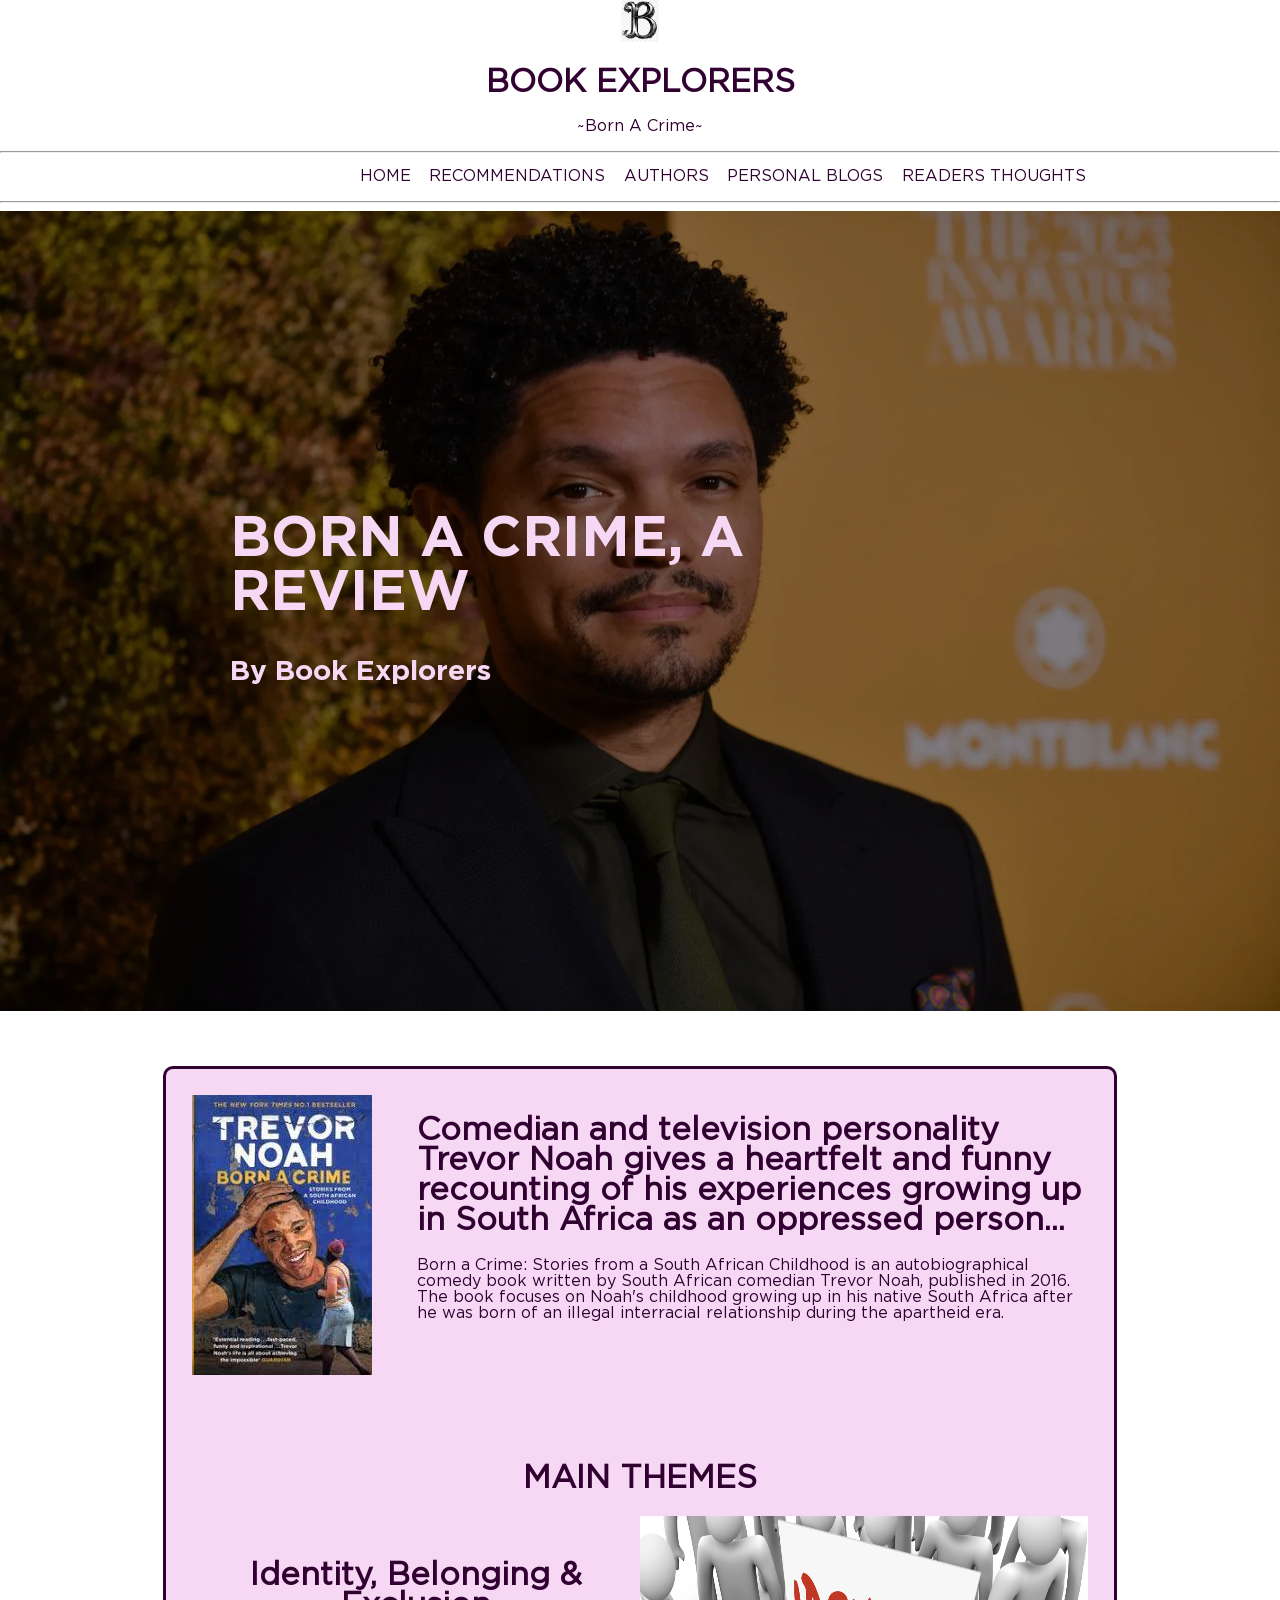
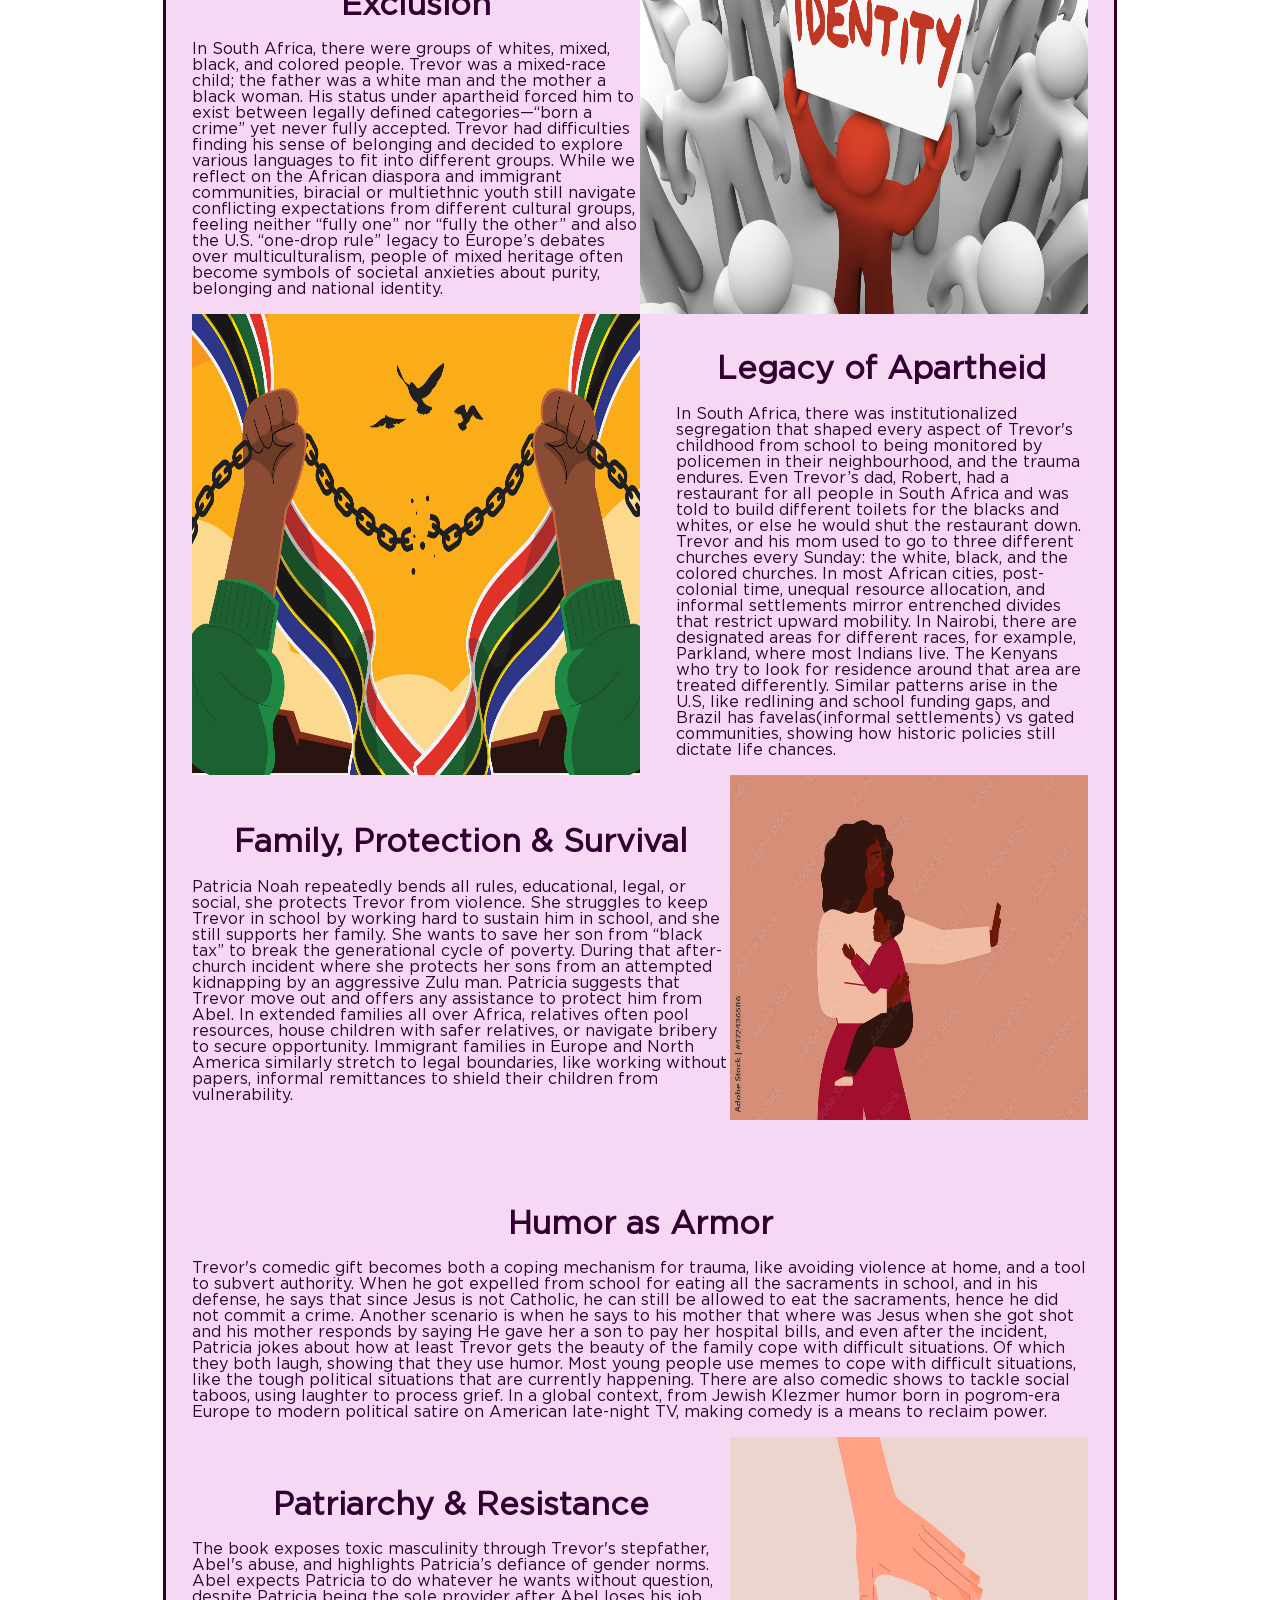
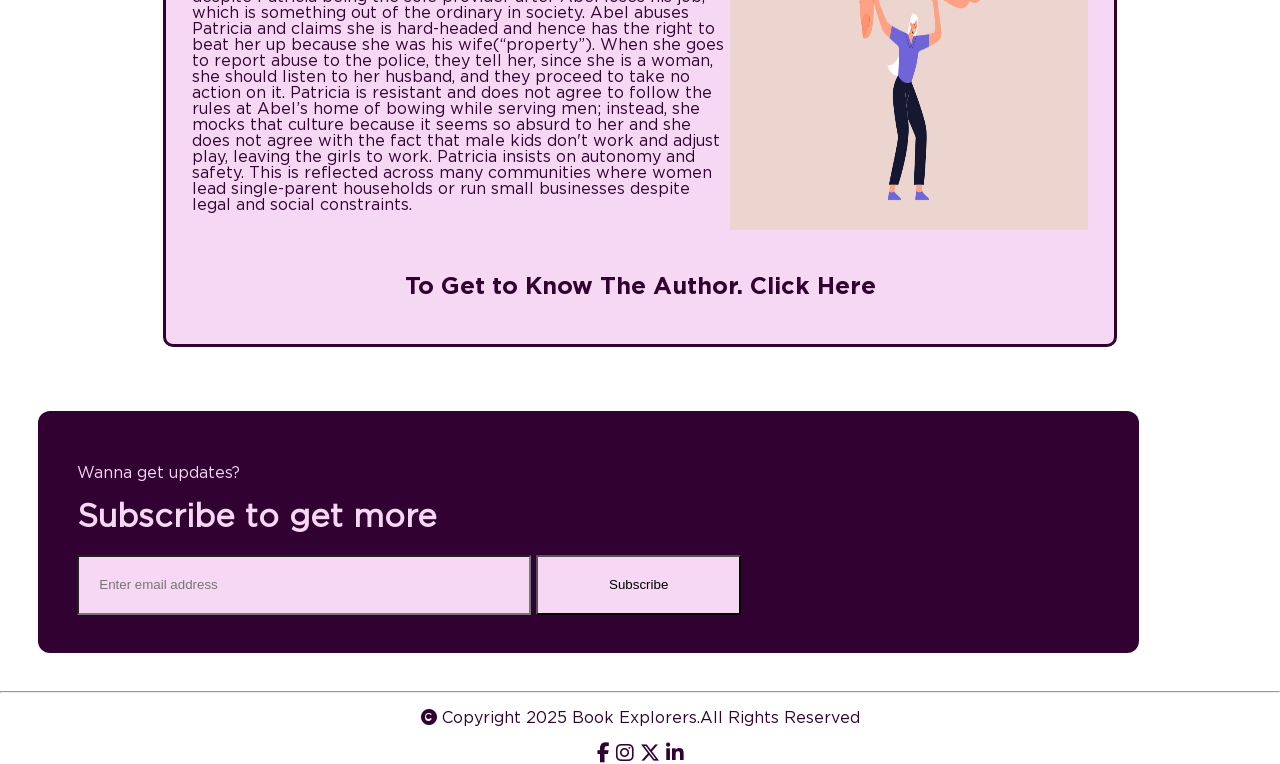
==== bornacrime.html @ 813f9c61 "created more files and added content" ====
<!DOCTYPE html>
<html lang="en">
<head>
    <meta charset="UTF-8">
    <meta name="viewport" content="width=device-width, initial-scale=1.0">
    <title>BORN A CRIME</title>
    <link rel="stylesheet" href="bornacrime.css">
    <link rel="stylesheet" href="https://cdnjs.cloudflare.com/ajax/libs/font-awesome/6.7.2/css/all.min.css">
    <link rel="icon" type="image/x-icon" href="images/imageslogo.jpeg">
</head>
<body>
    <div class="born_review">
        <div class="title">
          <img src="images/imageslogo.jpeg" alt="" id="logo">
          <h1>BOOK EXPLORERS</h1>
         <p>~Born A Crime~</p>
        </div>
          <nav class="nav_bar">
              <hr>
              <ul class="options">
                  <li><a href="">HOME</a></li>
                  <li><a href="index.html">RECOMMENDATIONS</a></li>
                  <li><a href="">AUTHORS</a></li>
                  <li><a href="child.html">PERSONAL BLOGS</a></li>
                  <li><a href="">READERS THOUGHTS</a></li>
              </ul>
              <hr>
          </nav>
          <div class="blog">
            <img src="images/trevor-noah-fortnite.webp" alt="" id="noah">
          <div class="words">
        <h1>BORN A CRIME, A REVIEW</h1>
        <p>By Book Explorers</p>
        </div>
        <div class="article">
            <div class="top">
        <img src="images/downloadbornacrime.jpeg" alt="" id="bornacrime">
        <div class="about">
            <h1>Comedian and television personality Trevor Noah gives a heartfelt and funny recounting of his experiences growing up in South Africa as an oppressed person...</h1>
                <p>Born a Crime: Stories from a South African Childhood is an autobiographical comedy book written by South African comedian Trevor Noah, published in 2016. The book focuses on Noah's childhood growing up in his native South Africa after he was born of an illegal interracial relationship during the apartheid era. </p>
        </div>
        </div>
        <div class="themes">
            <h1>MAIN THEMES</h1>
            <div class="theme_one">
                <div class="identity">
                <h1>  Identity, Belonging & Exclusion</h1>
                <p>In South Africa, there were groups of whites, mixed, black, and colored people. Trevor was a mixed-race child; the father was a white man and the mother a black woman. His status under apartheid forced him to exist between legally defined categories—“born a crime” yet never fully accepted. Trevor had difficulties finding his sense of belonging and decided to explore various languages to fit into different groups. While we reflect on the African diaspora and immigrant communities, biracial or multiethnic youth still navigate conflicting expectations from different cultural groups, feeling neither “fully one” nor “fully the other” and also the U.S. “one-drop rule” legacy to Europe’s debates over multiculturalism, people of mixed heritage often become symbols of societal anxieties about purity, belonging and national identity.</p>
                </div>
                <img src="images/1657641166910.png" alt="" id="ident">
            </div>
            <div class="theme_two">
                <img src="images/South_Africa_transitions_from_apartheid_victim_to_global_advocate_in_Israel_case_01_0448d8c94a_8cc383bf51.jpg" alt="" id="">
                <div class="apartheid">
                    <h1>Legacy of Apartheid</h1>
                    <p>In South Africa, there was institutionalized segregation that shaped every aspect of Trevor's childhood from school to being monitored by policemen in their neighbourhood, and the trauma endures. Even Trevor’s dad, Robert, had a restaurant for all people in South Africa and was told to build different toilets for the blacks and whites, or else he would shut the restaurant down. Trevor and his mom used to go to three different churches every Sunday: the white, black, and the colored churches. In most African cities, post-colonial time, unequal resource allocation, and informal settlements mirror entrenched divides that restrict upward mobility. In Nairobi, there are designated areas for different races, for example, Parkland, where most Indians live. The Kenyans who try to look for residence around that area are treated differently. Similar patterns arise in the U.S, like redlining and school funding gaps, and Brazil has favelas(informal settlements) vs gated communities, showing how historic policies still dictate life chances.</p>
                </div>
            </div>
            <div class="theme_three">
                <div class="family">
                    <h1>Family, Protection & Survival</h1>
                    <p>Patricia Noah repeatedly bends all rules, educational, legal, or social, she protects Trevor from violence. She struggles to keep Trevor in school by working hard to sustain him in school, and she still supports her family. She wants to save her son from “black tax” to break the generational cycle of poverty. During that after-church incident where she protects her sons from an attempted kidnapping by an aggressive Zulu man. Patricia suggests that Trevor move out and offers any assistance to protect him from Abel. In extended families all over Africa, relatives often pool resources, house children with safer relatives, or navigate bribery to secure opportunity. Immigrant families in Europe and North America similarly stretch to legal boundaries, like working without papers, informal remittances to shield their children from vulnerability.</p>
                </div>
                <img src="images/1000_F_472436586_SwiHKInrpRlPWaHh8OXlHjag9SFmu6YC.jpg" alt="" id="family">
            </div>
            <div class="theme_four">
                <div class="humor">
                    <h1>Humor as Armor</h1>
                    <p>Trevor's comedic gift becomes both a coping mechanism for trauma, like avoiding violence at home, and a tool to subvert authority. When he got expelled from school for eating all the sacraments in school, and in his defense, he says that since Jesus is not Catholic, he can still be allowed to eat the sacraments, hence he did not commit a crime. Another scenario is when he says to his mother that where was Jesus when she got shot and his mother responds by saying He gave her a son to pay her hospital bills, and even after the incident, Patricia jokes about how at least Trevor gets the beauty of the family cope with difficult situations. Of which they both laugh, showing that they use humor. Most young people use memes to cope with difficult situations, like the tough political situations that are currently happening. There are also comedic shows to tackle social taboos, using laughter to process grief. In a global context, from Jewish Klezmer humor born in pogrom-era Europe to modern political satire on American late-night TV, making comedy is a means to reclaim power.</p>
                </div>
                <img src="" alt="" id="renoah">
            </div>
            <div class="theme_five">
                <div class="partriarchy">
                    <h1>Patriarchy & Resistance</h1>
                    <p>The book exposes toxic masculinity through Trevor's stepfather, Abel's abuse, and highlights Patricia’s defiance of gender norms. Abel expects Patricia to do whatever he wants without question, despite Patricia being the sole provider after Abel loses his job, which is something out of the ordinary in society. Abel abuses Patricia and claims she is hard-headed and hence has the right to beat her up because she was his wife(“property”). When she goes to report abuse to the police, they tell her, since she is a woman, she should listen to her husband, and they proceed to take no action on it. Patricia is resistant and does not agree to follow the rules at Abel’s home of bowing while serving men; instead, she mocks that culture because it seems so absurd to her and she does not agree with the fact that male kids don't work and adjust play, leaving the girls to work. Patricia insists on autonomy and safety. This is reflected across many communities where women lead single-parent households or run small businesses despite legal and social constraints.</p>
                </div>
                <img src="images/The-patriarchy-960x540-1.jpg" alt="" id="patriarchy">
            </div>

        </div>
          <div class="author">
            <h2>To Get to Know The Author. <a href="#">Click Here</a></h2>
              </div>
          </div>
          </div>
          <div class="subscribe">
            <p>Wanna get updates?</p>
            <h1>Subscribe to get more</h1>
            <div class="enter_email">
            <input  id="email" placeholder="Enter email address" type="email" required>
            <button class="btn" type="submit">Subscribe</button>
            </div>
        </div>
            <footer class="foot">
                <hr>
                <p id="copyright"><i class="fa-solid fa-copyright"></i> Copyright 2025 Book Explorers.All Rights Reserved</p>
                <div class="socials">
                    <i class="fa-brands fa-facebook-f"></i>
                    <i class="fa-brands fa-instagram"></i>
                    <i class="fa-brands fa-x-twitter"></i>
                    <i class="fa-brands fa-linkedin-in"></i>
                </div>
            </footer>
          </div>
</body>
</html>
---- bornacrime.css ----
body{
    font-family: gotham;
    color: rgb(49, 2, 49);
}
@font-face {
    font-family: gothambold;
    src: url(fonts/GothamPro-Bold.ttf);
}
@font-face {
    font-family: gotham;
    src: url(fonts/GothamPro.ttf);
}
@font-face {
    font-family: gothamitalic;
    src: url(fonts/GothamPro-Italic.ttf);
}
#logo{
    width: 3%;
}
.title{
    text-align: center;
    font-family: gotham;
    color: rgb(49, 2, 49);
}
.options{
    display:flex;
    gap: 2%;
    margin-left: 25%; 
}

.options li{
    list-style: none;
    display: inline;  
} 
a{
  text-decoration: none;
  color: rgb(49, 2, 49);
}
.options a:hover {
    color: rgb(193, 4, 187);
  }
  .options a.active {
    color: rgb(187, 63, 183);
  }
  .themes h1{
    margin-top: 10%;
    text-align: center;
}
#noah{
    width: 100%;
    height: 800px;
    filter: brightness(50%);
}
.words{
    color:rgb(246, 216, 245);
    position: absolute;
    font-family: gothambold;
    font-size: 28px;
    width:60% ;
    top: 15%;
    left: 48%;
    transform: translate(-50%, -50%);
}
.article{
    background-color: rgb(246, 216, 245);
    border: solid 3px rgb(49, 2, 49);
    border-radius: 10px;
    padding: 2%;
    width: 70%;
    margin: auto;
    margin-top: 4%;
}
.top{
    display: flex;
    gap:5%;
}
.theme_one{
    display: flex;
}
.theme_one img{
    width: 50%;
}
.theme_two{
    display: flex;
    gap: 4%;
}
.theme_two img{
    width: 50%;
}
.theme_three{
    display: flex;
}
.family{
    width: 60%;
}
#family{
    width: 40%;
}
.theme_four{
    display: flex;
}
.theme_five{
    display: flex;
}
.theme_five img{
    width: 40%;
}
  .author {
    font-family: gothambold;
    text-align: center;
    margin-top: 5%;

}
.author a:hover {
    color: rgb(193, 4, 187);
  }
  .author a.active {
    color: rgb(187, 63, 183);
  }
  .subscribe{
    background-color: rgb(49, 2, 49);
    color: rgb(246, 216, 245);
    border-radius: 12px;
    padding: 3%;
    width: 80%;
    margin-top: 5%;
    margin-left: 3%;
}
#email{
    width: 40%;
    padding: 2%;
    background-color: rgb(246, 216, 245);
}
.btn{
    width: 20%;
    padding: 2%;
    background-color: rgb(246, 216, 245);
    transition-duration: 0.4s;
}
.btn:hover{
    background-color: rgb(193, 4, 187);
    color: rgb(246, 216, 245);
}
.foot{
    margin-top: 3%;
}
#copyright{
    text-align: center;
}
.socials{
    text-align: center;
    justify-content: space-between;
    font-size: 20px;
}
@media screen and (max-width:350px){
    body {
        margin: 0;
        width: 100%;
        font-family: gotham;
        padding: 0;
        position: relative;
        height: 100%; 
    }
    }
    @media screen and (min-width: 351px) and (max-width: 580px){
        body {
            margin: 0;
            width: 100%;
            padding: 0;
            font-family: gotham;
            position: relative;
            height: 100%; 
            overflow-x: hidden;
        }
        h1 {
            font-size: 1rem;
          }
        }
    
    @media screen and (min-width: 581px) and (max-width: 740px){
        body {
            margin: 0;
            width: 100%;
            padding: 0;
            font-family: gotham;
            position: relative;
            height: 100%; 
        }
        h1 {
            font-size: 1.5rem;
          }
        }
    @media screen and (min-width: 741px) and (max-width: 1040px){
        body {
            margin: 0;
            width: 100%;
            padding: 0;
            font-family: gotham;
            position: relative;
            height: 100%; 
        }
        h1 {
            font-size: 2rem;
          }
        }
    @media screen and  (min-width: 1041px) {
        body {
            margin: 0;
            width: 100%;
            padding: 0;
            font-family: gotham;
            position: relative;
            height: 100%; 
        }
        }
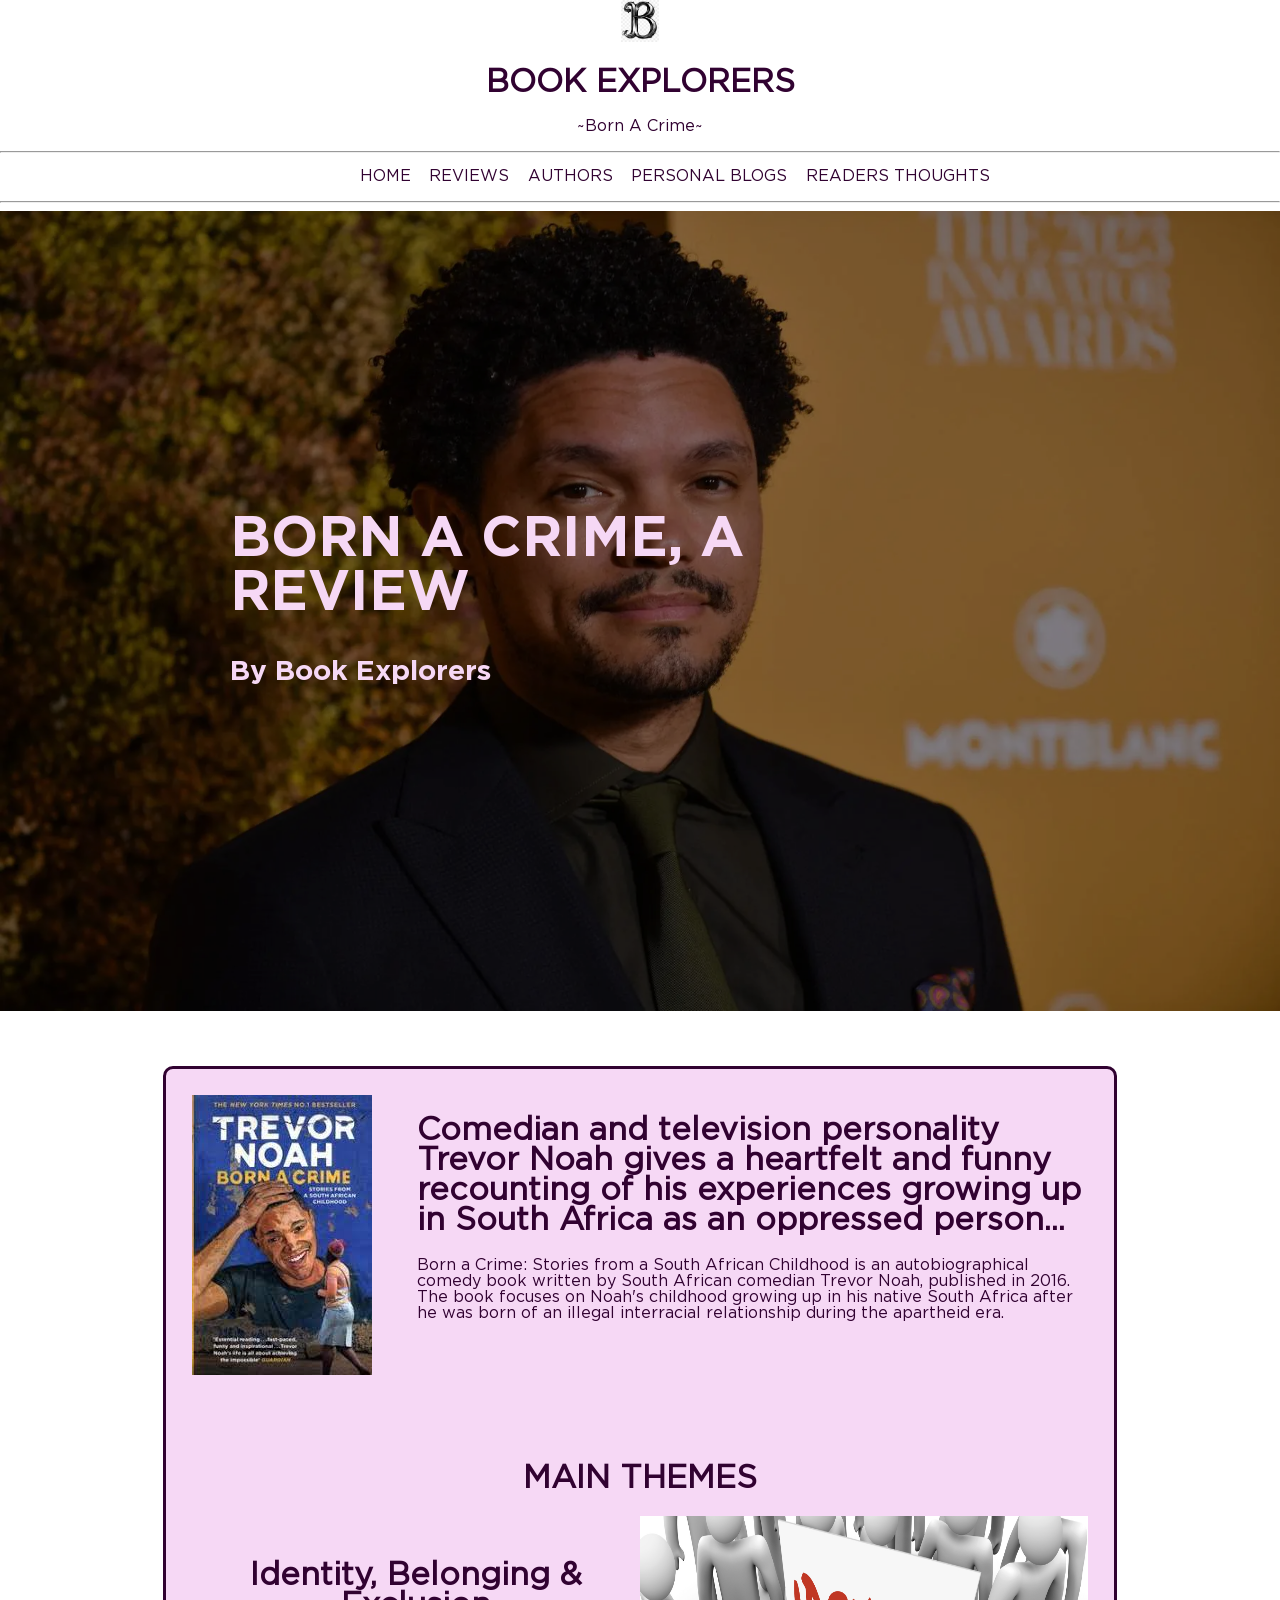
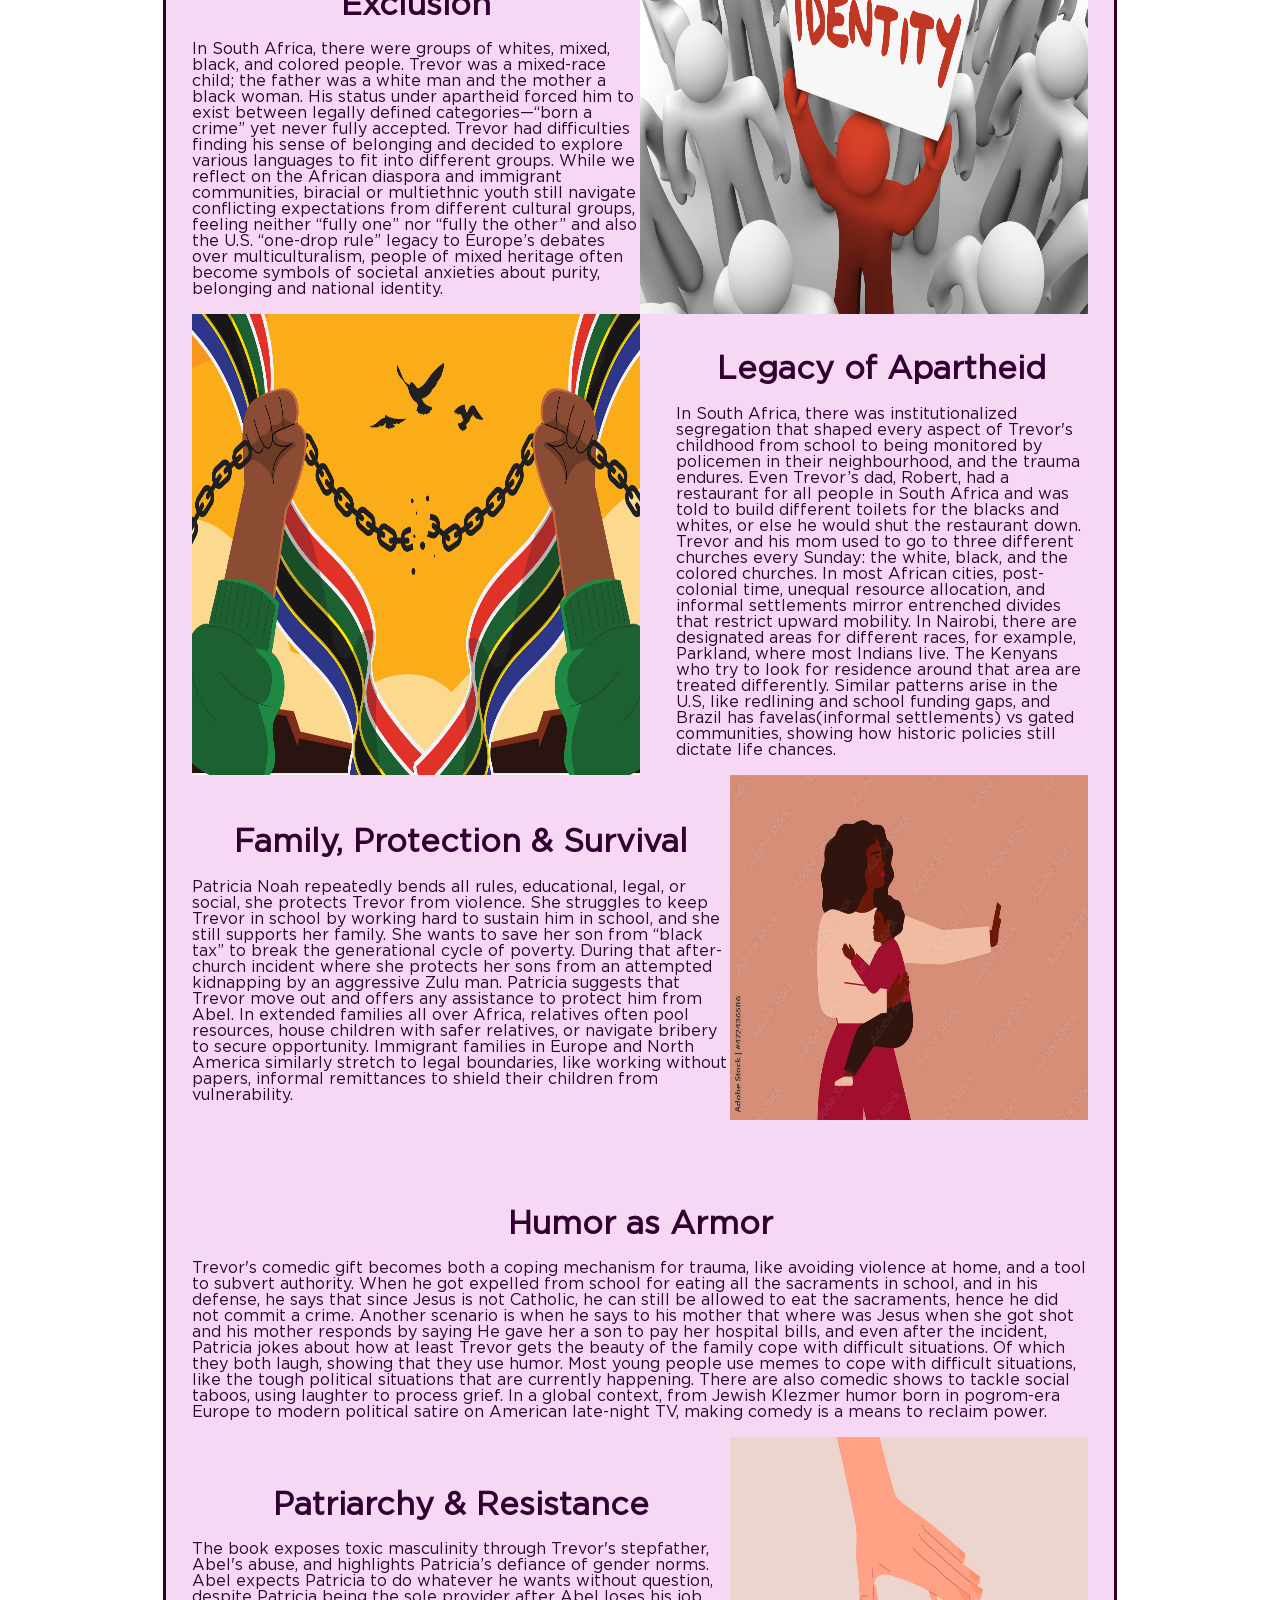
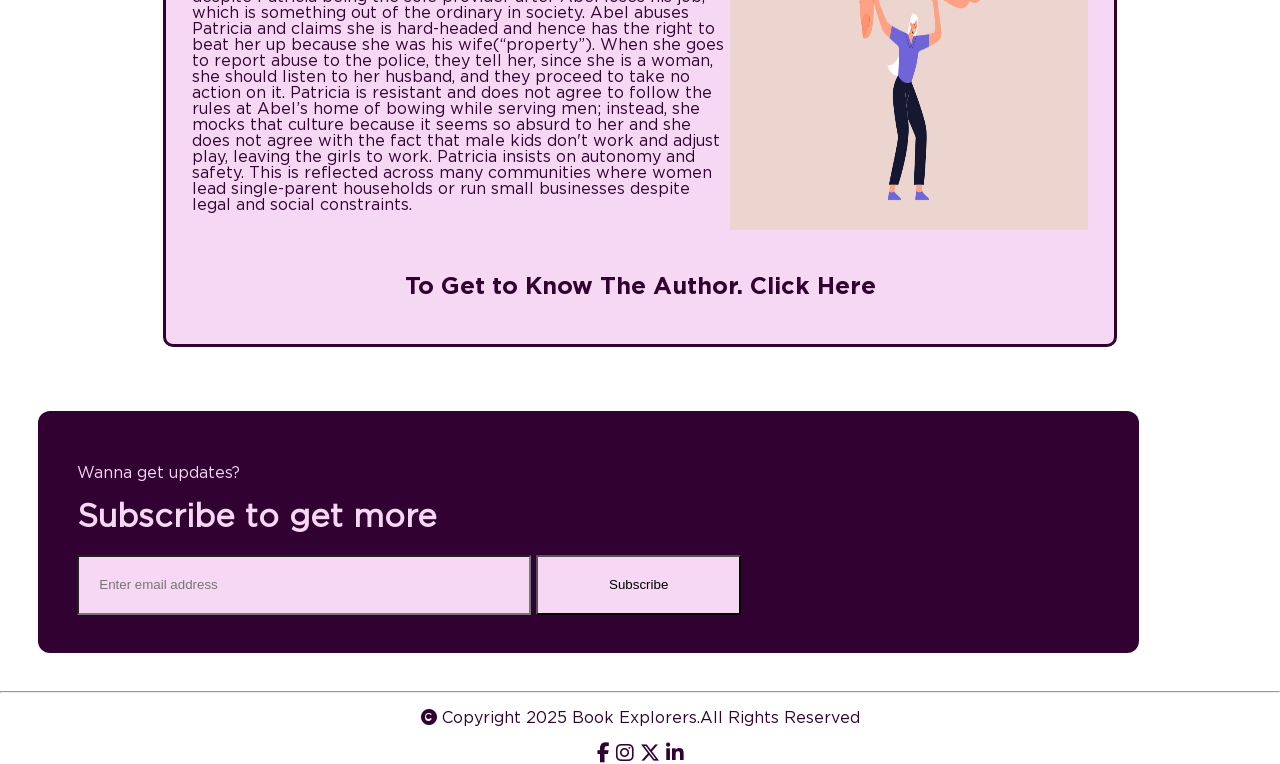
==== commit 47b44aee: "made changes" ====
--- a/bornacrime.html
+++ b/bornacrime.html
@@ -19,7 +19,7 @@
               <hr>
               <ul class="options">
                   <li><a href="">HOME</a></li>
-                  <li><a href="index.html">RECOMMENDATIONS</a></li>
+                  <li><a href="index.html">REVIEWS</a></li>
                   <li><a href="">AUTHORS</a></li>
                   <li><a href="child.html">PERSONAL BLOGS</a></li>
                   <li><a href="">READERS THOUGHTS</a></li>
